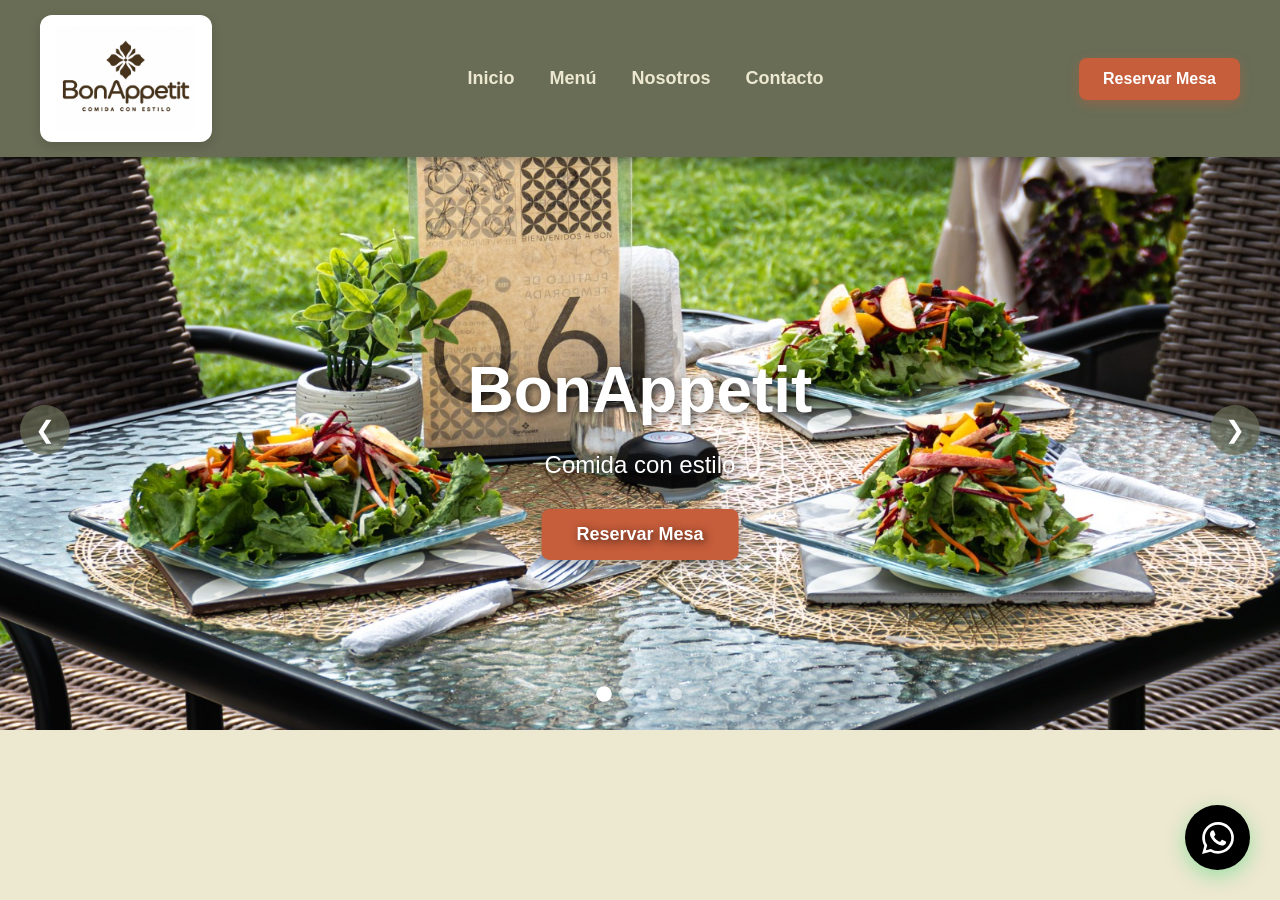
==== index.html @ e7642b5b "Add files via upload" ====
<!DOCTYPE html>
<html lang="es">
<head>
    <meta charset="UTF-8">
    <meta name="viewport" content="width=device-width, initial-scale=1.0">
    <meta name="description" content="BonAppetit - Restaurante de cocina mexicana contemporánea. Reserva tu mesa y disfruta una experiencia gastronómica única.">
    <title>Restaurante - Bon Appetit</title>
    
    <link rel="icon" type="image/x-icon" href="img/favicon.ico">
    <link rel="icon" type="image/png" sizes="32x32" href="img/favicon-32x32.png">
    <link rel="icon" type="image/png" sizes="16x16" href="img/favicon-16x16.png">
    <link rel="apple-touch-icon" sizes="180x180" href="img/apple-touch-icon.png">
    
    <link rel="stylesheet" href="style.css">
</head>
<body>

    <header class="navbar">

        <div class="brand">
            <img id="logotipo" src="img/prueba.png" alt="BonAppetit - Comida con estilo">
        </div>

        <nav class="nav-center">
            <ul>
                <li><a href="index.html">Inicio</a></li>
                <li><a href="menu.html">Menú</a></li>
                <li><a href="#nosotros">Nosotros</a></li>
                <li><a href="#contacto">Contacto</a></li>
            </ul>
        </nav>

        <div class="nav-right">
            <a href="#reservar" class="btn-reservar">
                 Reservar Mesa
            </a>
        </div>

    </header>

    <!-- CARRUSEL HERO -->
    <section class="hero-carousel" id="inicio">
        
        <div class="carousel-container">
            
            <div class="carousel-slide active">
                <img src="img/mesa1.jpeg" alt="Platillo mexicano contemporáneo">
                <div class="carousel-content">
                    <h1>BonAppetit</h1>
                    <p>Comida con estilo</p>
                    <a href="#reservar" class="btn-hero">Reservar Mesa</a>
                </div>
            </div>

            <div class="carousel-slide">
                <img src="img/mesa2.jpeg" alt="Ambiente del restaurante">
                <div class="carousel-content">
                    <h1>Experiencia Única</h1>
                    <p>Cocina mexicana contemporánea</p>
                    <a href="#menu" class="btn-hero">Ver Menú</a>
                </div>
            </div>

            <div class="carousel-slide">
                <img src="img/mesa4.jpeg" alt="Chef preparando platillo">
                <div class="carousel-content">
                    <h1>Ingredientes Frescos</h1>
                    <p>Sabor auténtico, presentación moderna</p>
                    <a href="#nosotros" class="btn-hero">Conócenos</a>
                </div>
            </div>

            <div class="carousel-slide">
                <img src="img/mesa3.jpeg" alt="Postre artesanal">
                <div class="carousel-content">
                    <h1>Momentos Especiales</h1>
                    <p>Celebra con nosotros</p>
                    <a href="#reservar" class="btn-hero">Reservar Ahora</a>
                </div>
            </div>

            <button class="carousel-btn prev" aria-label="Imagen anterior">
                &#10094;
            </button>
            <button class="carousel-btn next" aria-label="Imagen siguiente">
                &#10095;
            </button>

            <div class="carousel-indicators">
                <span class="indicator active" data-slide="0"></span>
                <span class="indicator" data-slide="1"></span>
                <span class="indicator" data-slide="2"></span>
                <span class="indicator" data-slide="3"></span>
            </div>

        </div>

    </section>

    <div class="social-float-container">
        
        <div class="social-menu" id="socialMenu">
            <a href="https://wa.me/525574708613" target="_blank" class="social-btn whatsapp" aria-label="WhatsApp">
                <svg viewBox="0 0 24 24" width="24" height="24" fill="currentColor">
                    <path d="M17.472 14.382c-.297-.149-1.758-.867-2.03-.967-.273-.099-.471-.148-.67.15-.197.297-.767.966-.94 1.164-.173.199-.347.223-.644.075-.297-.15-1.255-.463-2.39-1.475-.883-.788-1.48-1.761-1.653-2.059-.173-.297-.018-.458.13-.606.134-.133.298-.347.446-.52.149-.174.198-.298.298-.497.099-.198.05-.371-.025-.52-.075-.149-.669-1.612-.916-2.207-.242-.579-.487-.5-.669-.51-.173-.008-.371-.01-.57-.01-.198 0-.52.074-.792.372-.272.297-1.04 1.016-1.04 2.479 0 1.462 1.065 2.875 1.213 3.074.149.198 2.096 3.2 5.077 4.487.709.306 1.262.489 1.694.625.712.227 1.36.195 1.871.118.571-.085 1.758-.719 2.006-1.413.248-.694.248-1.289.173-1.413-.074-.124-.272-.198-.57-.347m-5.421 7.403h-.004a9.87 9.87 0 01-5.031-1.378l-.361-.214-3.741.982.998-3.648-.235-.374a9.86 9.86 0 01-1.51-5.26c.001-5.45 4.436-9.884 9.888-9.884 2.64 0 5.122 1.03 6.988 2.898a9.825 9.825 0 012.893 6.994c-.003 5.45-4.437 9.884-9.885 9.884m8.413-18.297A11.815 11.815 0 0012.05 0C5.495 0 .16 5.335.157 11.892c0 2.096.547 4.142 1.588 5.945L.057 24l6.305-1.654a11.882 11.882 0 005.683 1.448h.005c6.554 0 11.89-5.335 11.893-11.893a11.821 11.821 0 00-3.48-8.413z"/>
                </svg>
            </a>
            
            <a href="https://www.facebook.com/BonAppetit.Tex" target="_blank" class="social-btn facebook" aria-label="Facebook">
                <svg viewBox="0 0 24 24" width="24" height="24" fill="currentColor">
                    <path d="M24 12.073c0-6.627-5.373-12-12-12s-12 5.373-12 12c0 5.99 4.388 10.954 10.125 11.854v-8.385H7.078v-3.47h3.047V9.43c0-3.007 1.792-4.669 4.533-4.669 1.312 0 2.686.235 2.686.235v2.953H15.83c-1.491 0-1.956.925-1.956 1.874v2.25h3.328l-.532 3.47h-2.796v8.385C19.612 23.027 24 18.062 24 12.073z"/>
                </svg>
            </a>
            
            <a href="https://www.instagram.com/bonappetit_tex?stkn=NmFiZXlncTF0Znl1&utm_source=qr" target="_blank" class="social-btn instagram" aria-label="Instagram">
                <svg viewBox="0 0 24 24" width="24" height="24" fill="currentColor">
                    <path d="M12 2.163c3.204 0 3.584.012 4.85.07 3.252.148 4.771 1.691 4.919 4.919.058 1.265.069 1.645.069 4.849 0 3.205-.012 3.584-.069 4.849-.149 3.225-1.664 4.771-4.919 4.919-1.266.058-1.644.07-4.85.07-3.204 0-3.584-.012-4.849-.07-3.26-.149-4.771-1.699-4.919-4.92-.058-1.265-.07-1.644-.07-4.849 0-3.204.013-3.583.07-4.849.149-3.227 1.664-4.771 4.919-4.919 1.266-.057 1.645-.069 4.849-.069zm0-2.163c-3.259 0-3.667.014-4.947.072-4.358.2-6.78 2.618-6.98 6.98-.059 1.281-.073 1.689-.073 4.948 0 3.259.014 3.668.072 4.948.2 4.358 2.618 6.78 6.98 6.98 1.281.058 1.689.072 4.948.072 3.259 0 3.668-.014 4.948-.072 4.354-.2 6.782-2.618 6.979-6.98.059-1.28.073-1.689.073-4.948 0-3.259-.014-3.667-.072-4.947-.196-4.354-2.617-6.78-6.979-6.98-1.281-.059-1.69-.073-4.949-.073zm0 5.838c-3.403 0-6.162 2.759-6.162 6.162s2.759 6.163 6.162 6.163 6.162-2.759 6.162-6.163c0-3.403-2.759-6.162-6.162-6.162zm0 10.162c-2.209 0-4-1.79-4-4 0-2.209 1.791-4 4-4s4 1.791 4 4c0 2.21-1.791 4-4 4zm6.406-11.845c-.796 0-1.441.645-1.441 1.44s.645 1.44 1.441 1.44c.795 0 1.439-.645 1.439-1.44s-.644-1.44-1.439-1.44z"/>
                </svg>
            </a>
        </div>
        
        <button class="social-toggle" id="socialToggle" aria-label="Abrir redes sociales" aria-expanded="false">
            <svg viewBox="0 0 24 24" width="32" height="32" fill="currentColor" class="icon-whatsapp">
                <path d="M17.472 14.382c-.297-.149-1.758-.867-2.03-.967-.273-.099-.471-.148-.67.15-.197.297-.767.966-.94 1.164-.173.199-.347.223-.644.075-.297-.15-1.255-.463-2.39-1.475-.883-.788-1.48-1.761-1.653-2.059-.173-.297-.018-.458.13-.606.134-.133.298-.347.446-.52.149-.174.198-.298.298-.497.099-.198.05-.371-.025-.52-.075-.149-.669-1.612-.916-2.207-.242-.579-.487-.5-.669-.51-.173-.008-.371-.01-.57-.01-.198 0-.52.074-.792.372-.272.297-1.04 1.016-1.04 2.479 0 1.462 1.065 2.875 1.213 3.074.149.198 2.096 3.2 5.077 4.487.709.306 1.262.489 1.694.625.712.227 1.36.195 1.871.118.571-.085 1.758-.719 2.006-1.413.248-.694.248-1.289.173-1.413-.074-.124-.272-.198-.57-.347m-5.421 7.403h-.004a9.87 9.87 0 01-5.031-1.378l-.361-.214-3.741.982.998-3.648-.235-.374a9.86 9.86 0 01-1.51-5.26c.001-5.45 4.436-9.884 9.888-9.884 2.64 0 5.122 1.03 6.988 2.898a9.825 9.825 0 012.893 6.994c-.003 5.45-4.437 9.884-9.885 9.884m8.413-18.297A11.815 11.815 0 0012.05 0C5.495 0 .16 5.335.157 11.892c0 2.096.547 4.142 1.588 5.945L.057 24l6.305-1.654a11.882 11.882 0 005.683 1.448h.005c6.554 0 11.89-5.335 11.893-11.893a11.821 11.821 0 00-3.48-8.413z"/>
            </svg>
            <svg viewBox="0 0 24 24" width="32" height="32" fill="currentColor" class="icon-close" style="display: none;">
                <path d="M19 6.41L17.59 5 12 10.59 6.41 5 5 6.41 10.59 12 5 17.59 6.41 19 12 13.41 17.59 19 19 17.59 13.41 12z"/>
            </svg>
        </button>
        
    </div>

    <!-- EL SCRIPT SIEMPRE VA AL FINAL -->
    <script src="script.js"></script>

</body>
</html>
---- style.css ----
body {
    margin: 0;
    padding: 0;
    font-family: Arial, sans-serif;
    background-color: #EDE8D0;
    padding-top: 130px;
}

header.navbar {
    display: flex;
    justify-content: space-between;
    align-items: center;
    padding: 15px 40px;
    background-color: #696D56;
    color: #EDE8D0;
    box-shadow: 0 2px 10px rgba(0,0,0,0.4);
    position: fixed;
    top: 0;
    left: 0;
    width: 100%;
    z-index: 1000;
    box-sizing: border-box;
}

.brand {
    display: flex;
    align-items: center;
    background-color: #FFFFFF;
    padding: 10px 15px;
    border-radius: 12px;
    box-shadow: 0 4px 12px rgba(0, 0, 0, 0.15);
    border: 1px solid rgba(255, 255, 255, 0.2);
    flex-shrink: 0;
}

.brand img {
    width: 140px;
    height: auto;
    object-fit: contain;
    display: block;
}

.nav-center {
    flex: 1;
    display: flex;
    justify-content: center;
}

.nav-center ul {
    display: flex;
    list-style: none;
    gap: 35px;
    margin: 0;
    padding: 0;
}

.nav-center a {
    text-decoration: none;
    color: #EDE8D0;
    font-weight: bold;
    font-size: 18px;
    transition: color 0.3s, transform 0.2s;
    display: inline-block;
}

.nav-center a:hover {
    color: #D4A574;
    transform: translateY(-2px);
}

.nav-right {
    flex-shrink: 0;
}

.btn-reservar {
    display: inline-block;
    text-decoration: none;
    background-color: #C65D3B;
    color: #FFFFFF;
    font-weight: bold;
    font-size: 16px;
    padding: 12px 24px;
    border-radius: 8px;
    transition: all 0.3s ease;
    box-shadow: 0 4px 12px rgba(198, 93, 59, 0.4);
    white-space: nowrap;
}

.btn-reservar:hover {
    background-color: #D4A574;
    color: #1A1A1A;
    transform: translateY(-2px);
    box-shadow: 0 6px 16px rgba(198, 93, 59, 0.6);
}

.hero-carousel {
    position: relative;
    width: 100%;
    height: 600px;
    overflow: hidden;
    margin-top: 0;
}

.carousel-container {
    position: relative;
    width: 100%;
    height: 100%;
}

.carousel-slide {
    position: absolute;
    top: 0;
    left: 0;
    width: 100%;
    height: 100%;
    opacity: 0;
    transition: opacity 1s ease-in-out;
}

.carousel-slide.active {
    opacity: 1;
}

.carousel-slide img {
    width: 100%;
    height: 100%;
    object-fit: cover;
    display: block;
}

.carousel-content {
    position: absolute;
    top: 50%;
    left: 50%;
    transform: translate(-50%, -50%);
    text-align: center;
    color: #FFFFFF;
    text-shadow: 2px 2px 8px rgba(0, 0, 0, 0.7);
    z-index: 2;
}

.carousel-content h1 {
    font-size: 64px;
    margin-bottom: 10px;
    font-weight: bold;
}

.carousel-content p {
    font-size: 24px;
    margin-bottom: 30px;
}

.btn-hero {
    display: inline-block;
    background-color: #C65D3B;
    color: #FFFFFF;
    padding: 15px 35px;
    text-decoration: none;
    font-size: 18px;
    font-weight: bold;
    border-radius: 8px;
    transition: all 0.3s ease;
    box-shadow: 0 4px 12px rgba(0, 0, 0, 0.3);
}

.btn-hero:hover {
    background-color: #D4A574;
    color: #1A1A1A;
    transform: translateY(-3px);
    box-shadow: 0 6px 16px rgba(0, 0, 0, 0.4);
}

.carousel-btn {
    position: absolute;
    top: 50%;
    transform: translateY(-50%);
    background-color: rgba(105, 109, 86, 0.7);
    color: #FFFFFF;
    border: none;
    width: 50px;
    height: 50px;
    border-radius: 50%;
    font-size: 24px;
    cursor: pointer;
    transition: all 0.3s ease;
    z-index: 10;
    display: flex;
    align-items: center;
    justify-content: center;
}

.carousel-btn:hover {
    background-color: rgba(105, 109, 86, 0.9);
    transform: translateY(-50%) scale(1.1);
}

.carousel-btn.prev {
    left: 20px;
    z-index: 10;
}

.carousel-btn.next {
    right: 20px;
    z-index: 10;
}

.carousel-indicators {
    position: absolute;
    bottom: 30px;
    left: 50%;
    transform: translateX(-50%);
    display: flex;
    gap: 12px;
    z-index: 10;
}

.indicator {
    width: 12px;
    height: 12px;
    border-radius: 50%;
    background-color: rgba(255, 255, 255, 0.5);
    cursor: pointer;
    transition: all 0.3s ease;
}

.indicator.active {
    background-color: #FFFFFF;
    transform: scale(1.3);
}

.indicator:hover {
    background-color: rgba(255, 255, 255, 0.8);
}

@media (max-width: 768px) {
    .hero-carousel {
        height: 400px;
    }

    .carousel-content h1 {
        font-size: 42px;
    }

    .carousel-content p {
        font-size: 18px;
    }

    .btn-hero {
        padding: 12px 25px;
        font-size: 16px;
    }

    .carousel-btn {
        width: 40px;
        height: 40px;
        font-size: 20px;
    }
}

.social-float-container {
    position: fixed;
    bottom: 30px;
    right: 30px;
    z-index: 999;
    display: flex;
    flex-direction: column;
    align-items: center;
    gap: 15px;
}

.social-menu {
    display: flex;
    flex-direction: column;
    gap: 12px;
    opacity: 0;
    visibility: hidden;
    transform: translateY(20px) scale(0.8);
    transition: all 0.3s cubic-bezier(0.68, -0.55, 0.265, 1.55);
}

.social-menu.active {
    opacity: 1;
    visibility: visible;
    transform: translateY(0) scale(1);
}

.social-btn {
    display: flex;
    align-items: center;
    justify-content: center;
    width: 55px;
    height: 55px;
    border-radius: 50%;
    color: #FFFFFF;
    text-decoration: none;
    box-shadow: 0 4px 12px rgba(0, 0, 0, 0.3);
    transition: all 0.3s ease;
    transform: scale(0);
}

.social-menu.active .social-btn {
    transform: scale(1);
}

.social-menu.active .social-btn:nth-child(1) {
    transition-delay: 0.1s;
}

.social-menu.active .social-btn:nth-child(2) {
    transition-delay: 0.2s;
}

.social-menu.active .social-btn:nth-child(3) {
    transition-delay: 0.3s;
}

.social-btn:hover {
    transform: scale(1.15) !important;
    box-shadow: 0 6px 16px rgba(0, 0, 0, 0.4);
}

.social-btn.whatsapp {
    background-color: #25D366;
}

.social-btn.whatsapp:hover {
    background-color: #20BA56;
}

.social-btn.facebook {
    background-color: #1877F2;
}

.social-btn.facebook:hover {
    background-color: #1565C0;
}

.social-btn.instagram {
    background: linear-gradient(45deg, #f09433 0%, #e6683c 25%, #dc2743 50%, #cc2366 75%, #bc1888 100%);
}

.social-btn.instagram:hover {
    background: linear-gradient(45deg, #e8892a 0%, #d95f34 25%, #c4203c 50%, #b51d5c 75%, #a8147a 100%);
}

.social-toggle {
    display: flex;
    align-items: center;
    justify-content: center;
    width: 65px;
    height: 65px;
    border-radius: 50%;
    border: none;
    background-color: black;
    color: #FFFFFF;
    cursor: pointer;
    box-shadow: 0 6px 20px rgba(37, 211, 102, 0.4);
    transition: all 0.3s ease;
    position: relative;
}

.social-toggle:hover {
    background-color: #20BA56;
    transform: scale(1.1);
    box-shadow: 0 8px 24px rgba(37, 211, 102, 0.6);
}

.social-toggle:active {
    transform: scale(0.95);
}

.social-toggle .icon-whatsapp {
    display: block;
}

.social-toggle .icon-close {
    display: none;
}

.social-toggle.active .icon-whatsapp {
    display: none;
}

.social-toggle.active .icon-close {
    display: block;
    animation: rotateIn 0.3s ease;
}

@keyframes rotateIn {
    from {
        transform: rotate(-180deg);
        opacity: 0;
    }
    to {
        transform: rotate(0);
        opacity: 1;
    }
}

@media (max-width: 768px) {
    .social-float-container {
        bottom: 20px;
        right: 20px;
    }
    
    .social-toggle {
        width: 55px;
        height: 55px;
    }
    
    .social-btn {
        width: 48px;
        height: 48px;
    }
    
    .social-btn svg {
        width: 22px;
        height: 22px;
    }
}
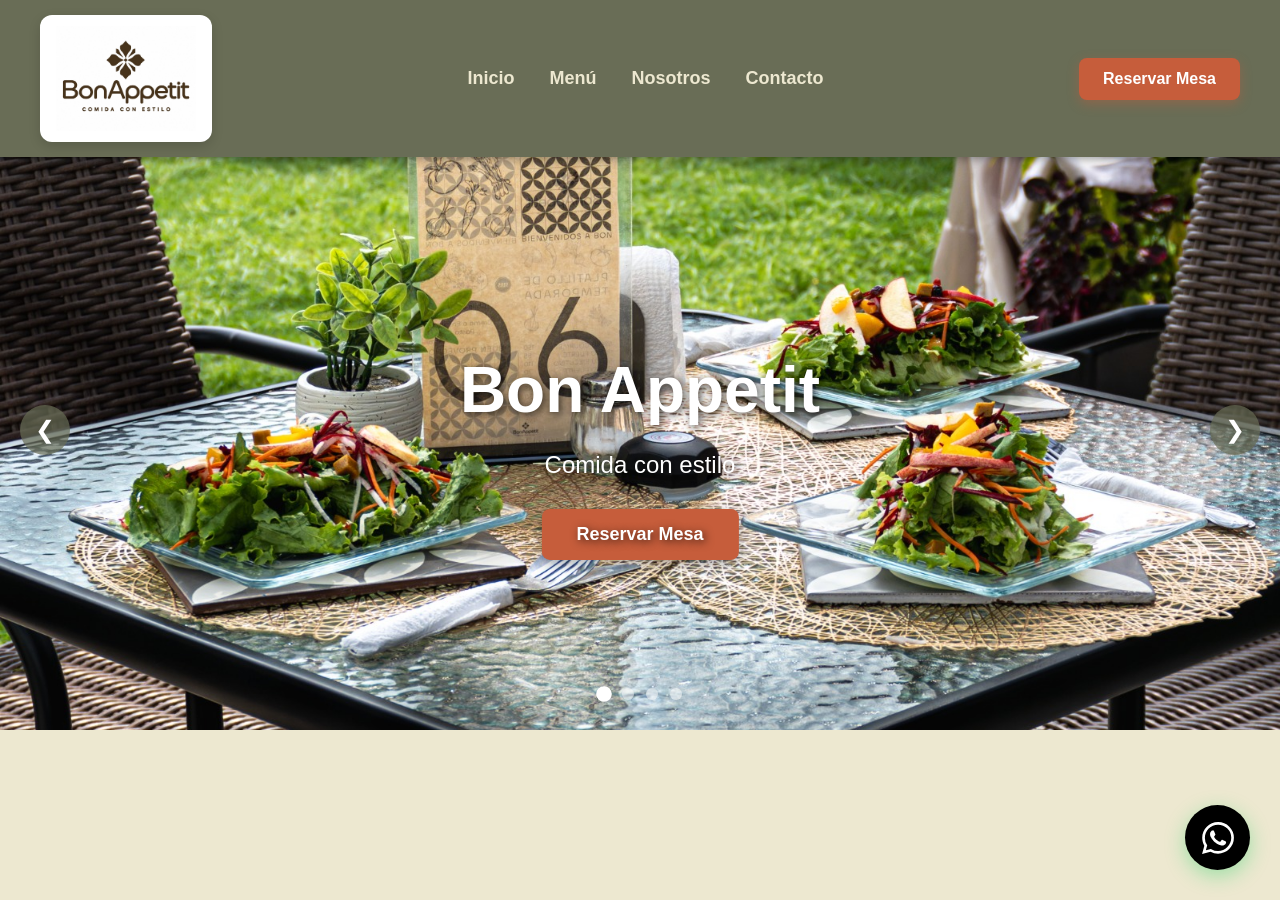
==== commit 075cccef: "Add files via upload" ====
--- a/index.html
+++ b/index.html
@@ -5,11 +5,6 @@
     <meta name="viewport" content="width=device-width, initial-scale=1.0">
     <meta name="description" content="BonAppetit - Restaurante de cocina mexicana contemporánea. Reserva tu mesa y disfruta una experiencia gastronómica única.">
     <title>Restaurante - Bon Appetit</title>
-    
-    <link rel="icon" type="image/x-icon" href="img/favicon.ico">
-    <link rel="icon" type="image/png" sizes="32x32" href="img/favicon-32x32.png">
-    <link rel="icon" type="image/png" sizes="16x16" href="img/favicon-16x16.png">
-    <link rel="apple-touch-icon" sizes="180x180" href="img/apple-touch-icon.png">
     
     <link rel="stylesheet" href="style.css">
 </head>
@@ -31,14 +26,13 @@
         </nav>
 
         <div class="nav-right">
-            <a href="#reservar" class="btn-reservar">
+            <a href="reservar.html" class="btn-reservar">
                  Reservar Mesa
             </a>
         </div>
 
     </header>
 
-    <!-- CARRUSEL HERO -->
     <section class="hero-carousel" id="inicio">
         
         <div class="carousel-container">
@@ -46,9 +40,9 @@
             <div class="carousel-slide active">
                 <img src="img/mesa1.jpeg" alt="Platillo mexicano contemporáneo">
                 <div class="carousel-content">
-                    <h1>BonAppetit</h1>
+                    <h1>Bon Appetit</h1>
                     <p>Comida con estilo</p>
-                    <a href="#reservar" class="btn-hero">Reservar Mesa</a>
+                    <a href="reservar.html" class="btn-hero">Reservar Mesa</a>
                 </div>
             </div>
 
@@ -75,7 +69,7 @@
                 <div class="carousel-content">
                     <h1>Momentos Especiales</h1>
                     <p>Celebra con nosotros</p>
-                    <a href="#reservar" class="btn-hero">Reservar Ahora</a>
+                    <a href="reservar.html" class="btn-hero">Reservar Ahora</a>
                 </div>
             </div>
 
@@ -130,7 +124,6 @@
         
     </div>
 
-    <!-- EL SCRIPT SIEMPRE VA AL FINAL -->
     <script src="script.js"></script>
 
 </body>
